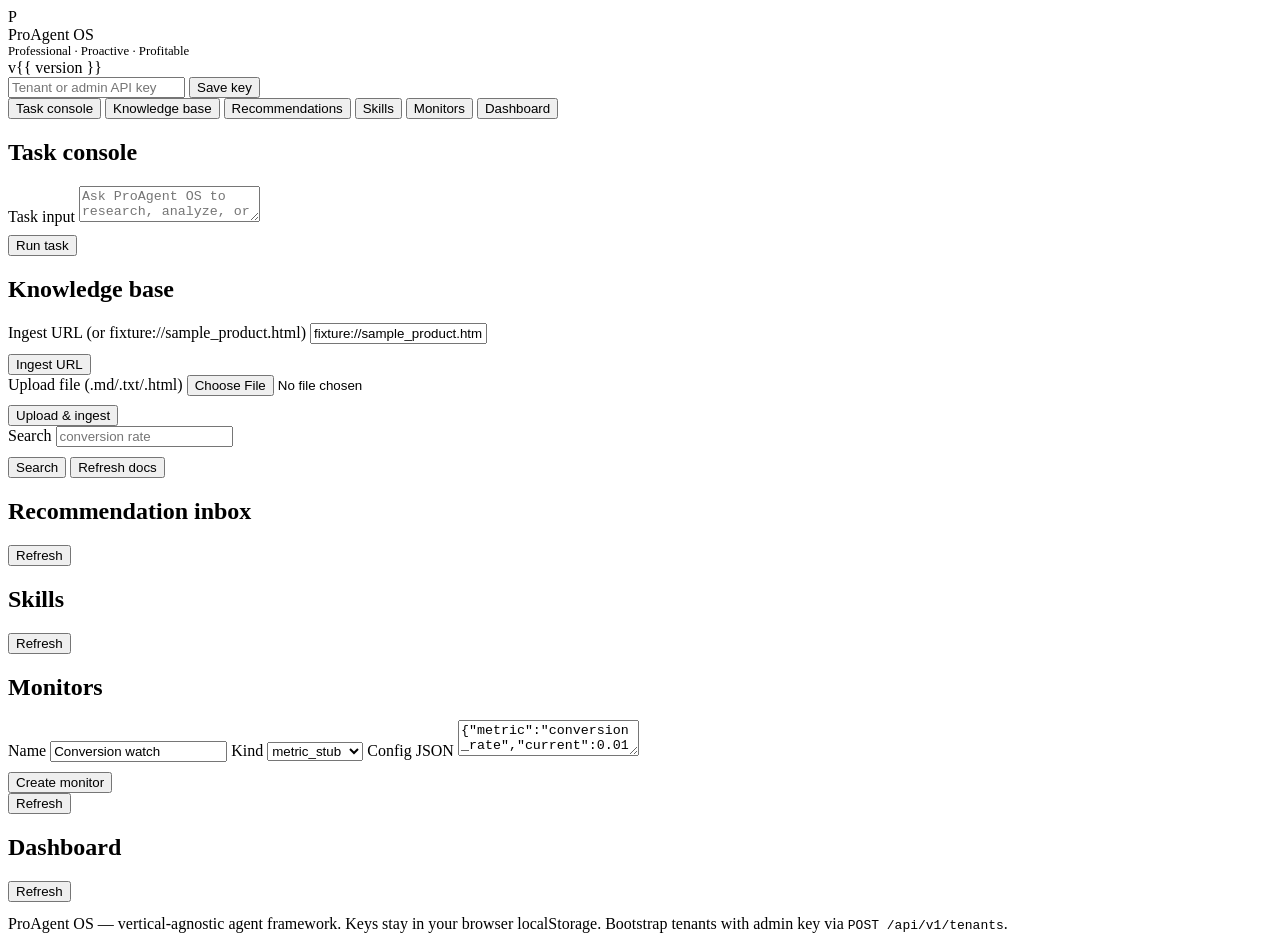
==== proagent_os/web/templates/index.html @ 46e90984 "Initial ProAgent OS commercial MVP Vertical-agnostic Pro-Agent framework with harness (planner→speci" ====
<!DOCTYPE html>
<html lang="en">
<head>
  <meta charset="utf-8" />
  <meta name="viewport" content="width=device-width, initial-scale=1" />
  <title>ProAgent OS</title>
  <link rel="stylesheet" href="/static/app.css" />
</head>
<body>
  <header>
    <div class="brand">
      <div class="logo">P</div>
      <div>
        <div>ProAgent OS</div>
        <div class="muted" style="font-size:.8rem;font-weight:500">Professional · Proactive · Profitable</div>
      </div>
      <span class="badge">v{{ version }}</span>
    </div>
    <div id="authBar">
      <input id="apiKey" type="password" placeholder="Tenant or admin API key" />
      <button class="btn secondary" onclick="saveKey()">Save key</button>
    </div>
  </header>

  <main>
    <nav class="sidebar">
      <button class="active" data-tab="chat" onclick="showTab('chat')">Task console</button>
      <button data-tab="kb" onclick="showTab('kb')">Knowledge base</button>
      <button data-tab="recs" onclick="showTab('recs')">Recommendations</button>
      <button data-tab="skills" onclick="showTab('skills')">Skills</button>
      <button data-tab="monitors" onclick="showTab('monitors')">Monitors</button>
      <button data-tab="dash" onclick="showTab('dash')">Dashboard</button>
    </nav>

    <section>
      <div id="tab-chat" class="panel">
        <h2>Task console</h2>
        <div class="chat-log" id="chatLog"></div>
        <label>Task input</label>
        <textarea id="taskInput" placeholder="Ask ProAgent OS to research, analyze, or recommend…"></textarea>
        <div class="row" style="margin-top:.6rem">
          <button class="btn" onclick="runTask()">Run task</button>
          <span class="muted" id="taskStatus"></span>
        </div>
        <pre id="taskTrace" class="mono" style="margin-top:1rem"></pre>
      </div>

      <div id="tab-kb" class="panel hidden">
        <h2>Knowledge base</h2>
        <div class="grid2">
          <div>
            <label>Ingest URL (or fixture://sample_product.html)</label>
            <input id="kbUrl" value="fixture://sample_product.html" />
            <div class="row" style="margin-top:.6rem">
              <button class="btn" onclick="ingestUrl()">Ingest URL</button>
            </div>
            <label style="margin-top:1rem">Upload file (.md/.txt/.html)</label>
            <input id="kbFile" type="file" />
            <div class="row" style="margin-top:.6rem">
              <button class="btn secondary" onclick="ingestFile()">Upload & ingest</button>
            </div>
          </div>
          <div>
            <label>Search</label>
            <input id="kbQuery" placeholder="conversion rate" />
            <div class="row" style="margin-top:.6rem">
              <button class="btn secondary" onclick="searchKb()">Search</button>
              <button class="btn secondary" onclick="listDocs()">Refresh docs</button>
            </div>
            <pre id="kbOut" class="mono" style="margin-top:.8rem"></pre>
          </div>
        </div>
      </div>

      <div id="tab-recs" class="panel hidden">
        <h2>Recommendation inbox</h2>
        <div class="row">
          <button class="btn secondary" onclick="loadRecs()">Refresh</button>
        </div>
        <div id="recList" style="margin-top:.8rem"></div>
      </div>

      <div id="tab-skills" class="panel hidden">
        <h2>Skills</h2>
        <button class="btn secondary" onclick="loadSkills()">Refresh</button>
        <div id="skillList" style="margin-top:.8rem"></div>
      </div>

      <div id="tab-monitors" class="panel hidden">
        <h2>Monitors</h2>
        <div class="grid2">
          <div>
            <label>Name</label>
            <input id="monName" value="Conversion watch" />
            <label>Kind</label>
            <select id="monKind">
              <option value="metric_stub">metric_stub</option>
              <option value="kb_change">kb_change</option>
              <option value="data_source">data_source</option>
            </select>
            <label>Config JSON</label>
            <textarea id="monConfig">{"metric":"conversion_rate","current":0.018,"target":0.025}</textarea>
            <div class="row" style="margin-top:.6rem">
              <button class="btn" onclick="createMonitor()">Create monitor</button>
            </div>
          </div>
          <div>
            <button class="btn secondary" onclick="loadMonitors()">Refresh</button>
            <div id="monList" style="margin-top:.8rem"></div>
          </div>
        </div>
      </div>

      <div id="tab-dash" class="panel hidden">
        <h2>Dashboard</h2>
        <button class="btn secondary" onclick="loadDash()">Refresh</button>
        <pre id="dashOut" class="mono" style="margin-top:.8rem"></pre>
      </div>
    </section>
  </main>

  <footer>
    ProAgent OS — vertical-agnostic agent framework. Keys stay in your browser localStorage.
    Bootstrap tenants with admin key via <code>POST /api/v1/tenants</code>.
  </footer>

  <script src="/static/app.js"></script>
</body>
</html>
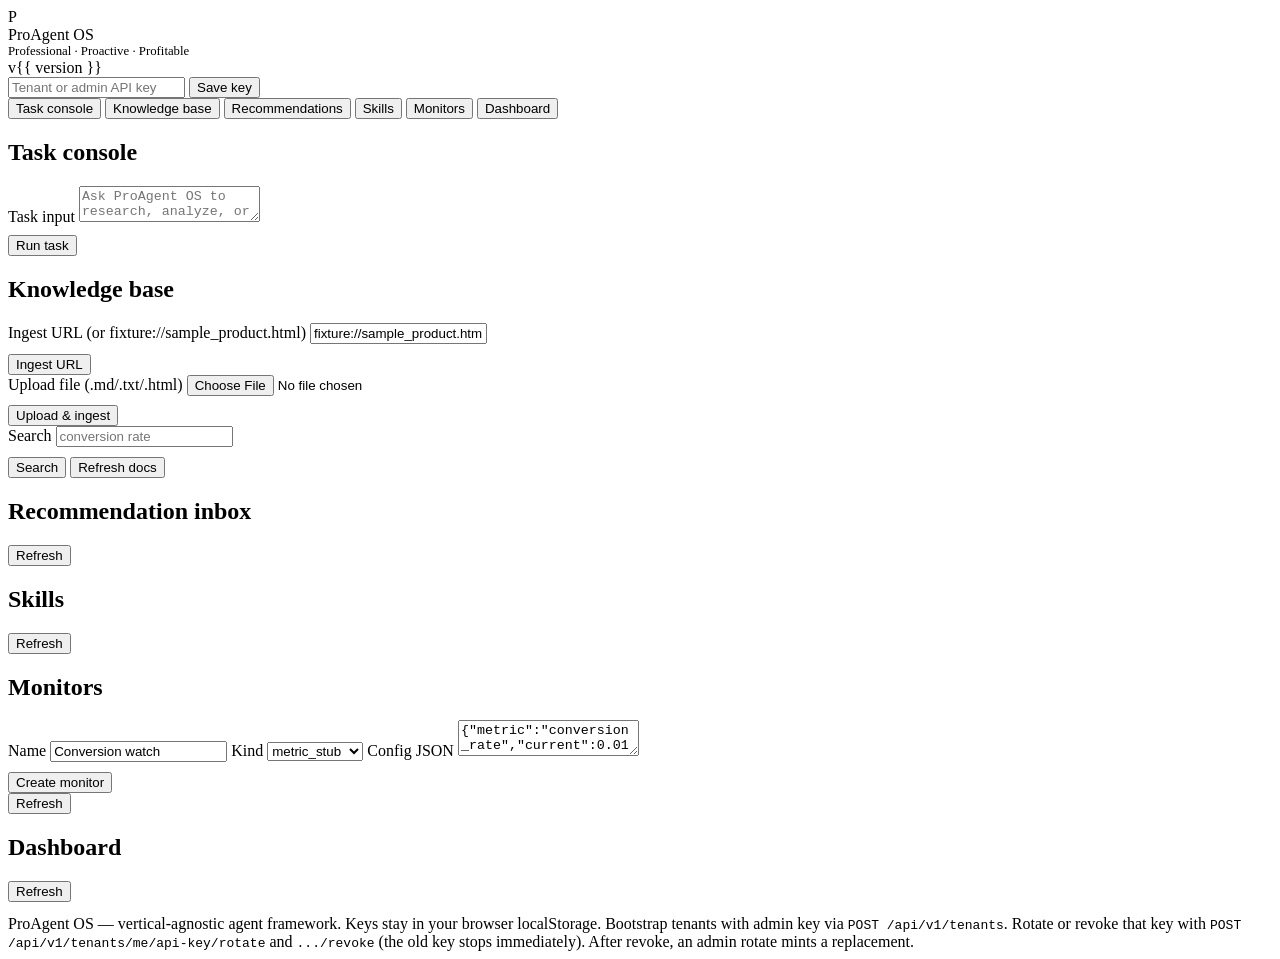
==== commit ba694ad9: "feat(tenants): add API key rotate, revoke, and a rate-limit stub Hard-cutover rotate and revoke for " ====
--- a/proagent_os/web/templates/index.html
+++ b/proagent_os/web/templates/index.html
@@ -122,6 +122,7 @@
   <footer>
     ProAgent OS — vertical-agnostic agent framework. Keys stay in your browser localStorage.
     Bootstrap tenants with admin key via <code>POST /api/v1/tenants</code>.
+    Rotate or revoke that key with <code>POST /api/v1/tenants/me/api-key/rotate</code> and <code>.../revoke</code> (the old key stops immediately). After revoke, an admin rotate mints a replacement.
   </footer>
 
   <script src="/static/app.js"></script>
